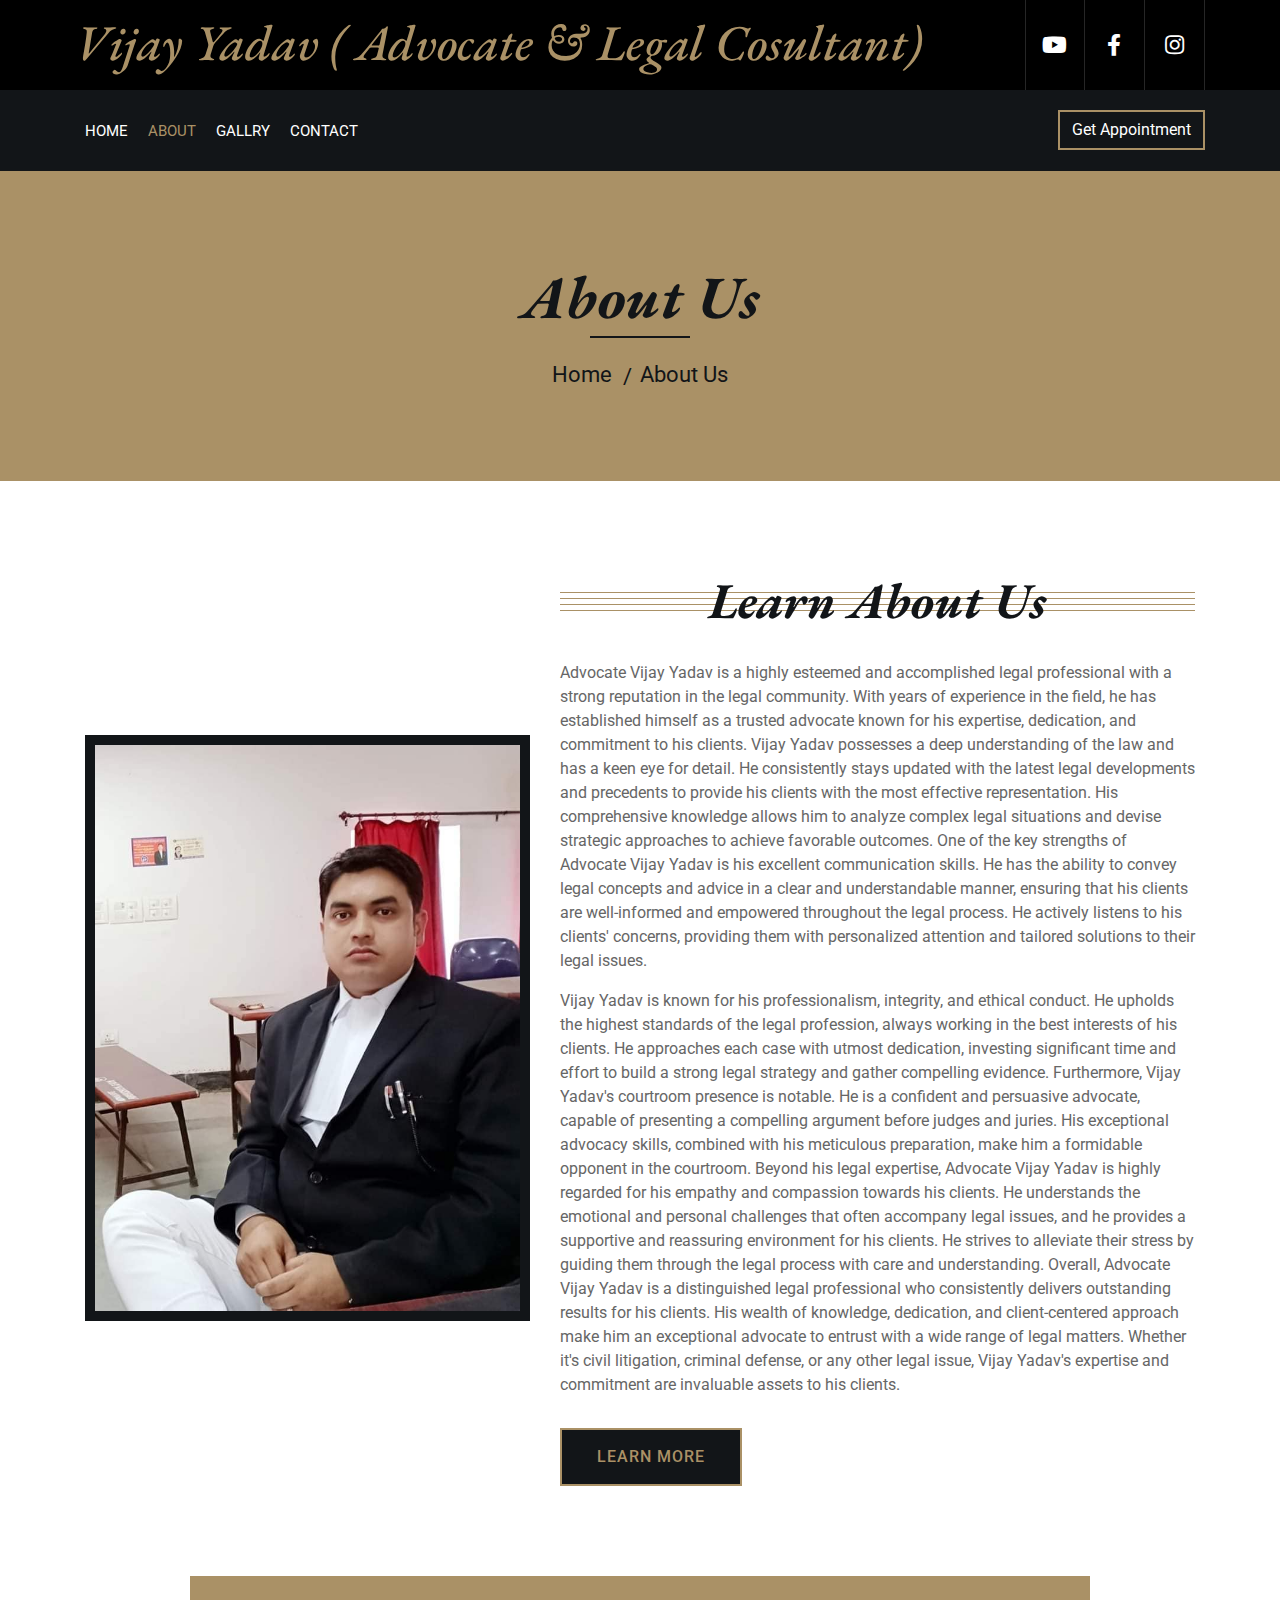
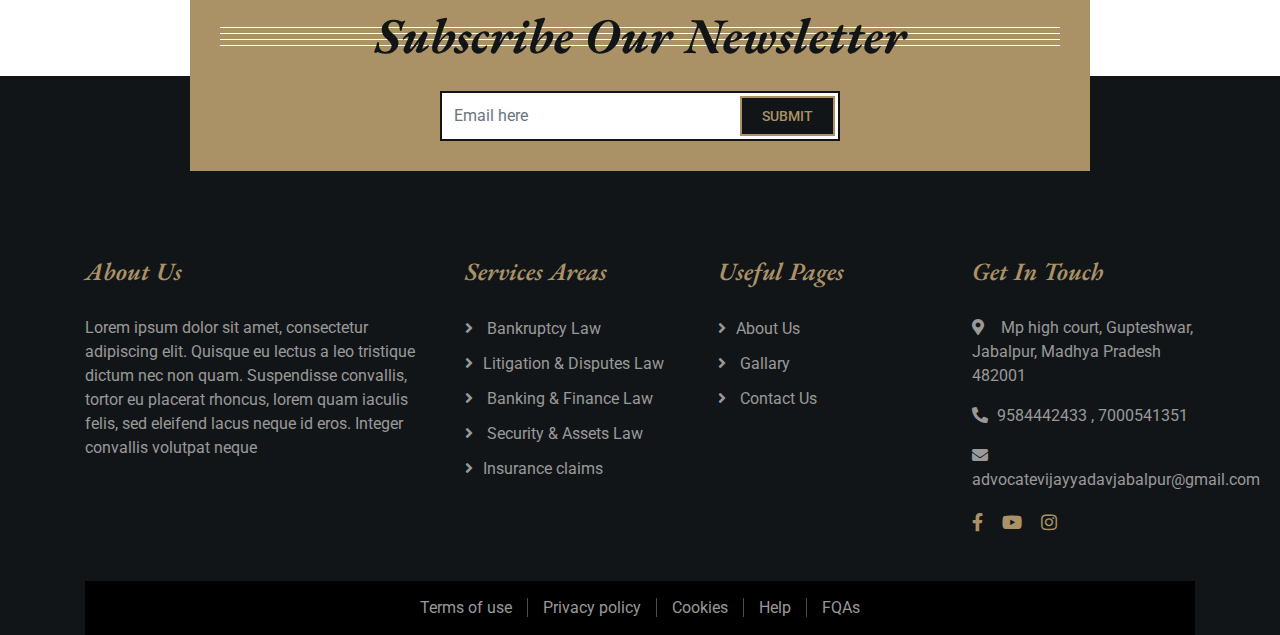
==== about.html @ 30fed942 "first commit" ====
<!DOCTYPE html>
<html lang="en">
  <head>
    <meta charset="utf-8" />
    <title>Vijay Yadav</title>
    <meta content="width=device-width, initial-scale=1.0" name="viewport" />
    <meta content="Law Firm Website Template" name="keywords" />
    <meta content="Law Firm Website Template" name="description" />

    <!-- Favicon -->
    <link href="img/favicon.ico" rel="icon" />

    <!-- Google Font -->
    <link
      href="https://fonts.googleapis.com/css2?family=EB+Garamond:ital,wght@1,600;1,700;1,800&family=Roboto:wght@400;500&display=swap"
      rel="stylesheet"
    />

    <!-- CSS Libraries -->
    <link
      href="https://stackpath.bootstrapcdn.com/bootstrap/4.4.1/css/bootstrap.min.css"
      rel="stylesheet"
    />
    <link
      href="https://cdnjs.cloudflare.com/ajax/libs/font-awesome/5.10.0/css/all.min.css"
      rel="stylesheet"
    />
    <link href="lib/animate/animate.min.css" rel="stylesheet" />
    <link href="lib/owlcarousel/assets/owl.carousel.min.css" rel="stylesheet" />

    <!-- Template Stylesheet -->
    <link href="css/style.css" rel="stylesheet" />
  </head>

  <body>
    <div class="wrapper">
      <!-- Top Bar Start -->
      <div class="top-bar">
        <div class="container-fluid">
          <div class="row">
            <div class="col-lg-10">
              <div class="logo">
                <a href="index.html">
                  <h1>Vijay Yadav ( Advocate & Legal Cosultant)</h1>
                  <!-- <img src="img/logo.jpg" alt="Logo"> -->
                </a>
              </div>
            </div>
            <div class="col-lg-2">
              <div class="top-bar-right">
                <!-- <div class="text">
                  <h2>8:00 - 9:00</h2>
                  <p>Opening Hour Mon - Fri</p>
                </div>
                <div class="text">
                  <h2>+123 456 7890</h2>
                  <p>Call Us For Free Consultation</p>
                </div> -->
                <div class="social">
                  <a
                    href="https://youtube.com/@advocatevijayyadavmphighco2469?feature=share8"
                    ><i class="fab fa-youtube"></i
                  ></a>
                  <a
                    href="https://www.facebook.com/profile.php?id=100003533415398&mibextid=ZbWKwL"
                    ><i class="fab fa-facebook-f"></i
                  ></a>
                  <a
                    href="https://instagram.com/advocate_vijay_kumar?igshid=ZGUzMzM3NWJiOQ=="
                    ><i class="fab fa-instagram"></i
                  ></a>
                </div>
              </div>
            </div>
          </div>
        </div>
      </div>
      <!-- Top Bar End -->

      <!-- Nav Bar Start -->
      <div class="nav-bar">
        <div class="container-fluid">
          <nav class="navbar navbar-expand-lg bg-dark navbar-dark">
            <a href="#" class="navbar-brand">MENU</a>
            <button
              type="button"
              class="navbar-toggler"
              data-toggle="collapse"
              data-target="#navbarCollapse"
            >
              <span class="navbar-toggler-icon"></span>
            </button>

            <div
              class="collapse navbar-collapse justify-content-between"
              id="navbarCollapse"
            >
              <div class="navbar-nav mr-auto">
                <a href="index.html" class="nav-item nav-link">Home</a>
                <a href="about.html" class="nav-item nav-link active">About</a>
                <a href="service.html" class="nav-item nav-link">Gallry</a>
                <!-- <a href="team.html" class="nav-item nav-link">Attorneys</a>
                                <a href="portfolio.html" class="nav-item nav-link">Case Studies</a>
                                <div class="nav-item dropdown">
                                    <a href="#" class="nav-link dropdown-toggle" data-toggle="dropdown">Pages</a>
                                    <div class="dropdown-menu">
                                        <a href="single-page.html" class="dropdown-item">Blog Page</a>
                                        <a href="#" class="dropdown-item">Single Page</a>
                                    </div>
                                </div> -->
                <a href="contact.html" class="nav-item nav-link">Contact</a>
              </div>
              <div class="ml-auto">
                <a class="btn" href="">Get Appointment</a>
              </div>
            </div>
          </nav>
        </div>
      </div>
      <!-- Nav Bar End -->

      <!-- Page Header Start -->
      <div class="page-header">
        <div class="container">
          <div class="row">
            <div class="col-12">
              <h2>About Us</h2>
            </div>
            <div class="col-12">
              <a href="">Home</a>
              <a href="">About Us</a>
            </div>
          </div>
        </div>
      </div>
      <!-- Page Header End -->

      <!-- About Start -->
      <div class="about">
        <div class="container">
          <div class="row align-items-center">
            <div class="col-lg-5 col-md-6">
              <div class="about-img">
                <img src="img/gallray17.jpg" alt="Image" />
              </div>
            </div>
            <div class="col-lg-7 col-md-6">
              <div class="section-header">
                <h2>Learn About Us</h2>
              </div>
              <div class="about-text">
                <p>
                  Advocate Vijay Yadav is a highly esteemed and accomplished
                  legal professional with a strong reputation in the legal
                  community. With years of experience in the field, he has
                  established himself as a trusted advocate known for his
                  expertise, dedication, and commitment to his clients. Vijay
                  Yadav possesses a deep understanding of the law and has a keen
                  eye for detail. He consistently stays updated with the latest
                  legal developments and precedents to provide his clients with
                  the most effective representation. His comprehensive knowledge
                  allows him to analyze complex legal situations and devise
                  strategic approaches to achieve favorable outcomes. One of the
                  key strengths of Advocate Vijay Yadav is his excellent
                  communication skills. He has the ability to convey legal
                  concepts and advice in a clear and understandable manner,
                  ensuring that his clients are well-informed and empowered
                  throughout the legal process. He actively listens to his
                  clients' concerns, providing them with personalized attention
                  and tailored solutions to their legal issues.
                </p>
                <p>
                  Vijay Yadav is known for his professionalism, integrity, and
                  ethical conduct. He upholds the highest standards of the legal
                  profession, always working in the best interests of his
                  clients. He approaches each case with utmost dedication,
                  investing significant time and effort to build a strong legal
                  strategy and gather compelling evidence. Furthermore, Vijay
                  Yadav's courtroom presence is notable. He is a confident and
                  persuasive advocate, capable of presenting a compelling
                  argument before judges and juries. His exceptional advocacy
                  skills, combined with his meticulous preparation, make him a
                  formidable opponent in the courtroom. Beyond his legal
                  expertise, Advocate Vijay Yadav is highly regarded for his
                  empathy and compassion towards his clients. He understands the
                  emotional and personal challenges that often accompany legal
                  issues, and he provides a supportive and reassuring
                  environment for his clients. He strives to alleviate their
                  stress by guiding them through the legal process with care and
                  understanding. Overall, Advocate Vijay Yadav is a
                  distinguished legal professional who consistently delivers
                  outstanding results for his clients. His wealth of knowledge,
                  dedication, and client-centered approach make him an
                  exceptional advocate to entrust with a wide range of legal
                  matters. Whether it's civil litigation, criminal defense, or
                  any other legal issue, Vijay Yadav's expertise and commitment
                  are invaluable assets to his clients.
                </p>
                <a class="btn" href="">Learn More</a>
              </div>
            </div>
          </div>
        </div>
      </div>
      <!-- About End -->

      <!-- Timeline Start -->
      <!-- <div class="timeline">
        <div class="container">
          <div class="section-header">
            <h2>Learn About Our Journey</h2>
          </div>
          <div class="timeline-start">
            <div class="timeline-container left">
              <div class="timeline-content">
                <h2><span>2020</span>Lorem ipsum dolor sit amet</h2>
                <p>
                  Lorem ipsum dolor sit amet elit. Aliquam odio dolor, id luctus
                  erat sagittis non. Ut blandit semper pretium.
                </p>
              </div>
            </div>
            <div class="timeline-container right">
              <div class="timeline-content">
                <h2><span>2019</span>Lorem ipsum dolor sit amet</h2>
                <p>
                  Lorem ipsum dolor sit amet elit. Aliquam odio dolor, id luctus
                  erat sagittis non. Ut blandit semper pretium.
                </p>
              </div>
            </div>
            <div class="timeline-container left">
              <div class="timeline-content">
                <h2><span>2018</span>Lorem ipsum dolor sit amet</h2>
                <p>
                  Lorem ipsum dolor sit amet elit. Aliquam odio dolor, id luctus
                  erat sagittis non. Ut blandit semper pretium.
                </p>
              </div>
            </div>
            <div class="timeline-container right">
              <div class="timeline-content">
                <h2><span>2017</span>Lorem ipsum dolor sit amet</h2>
                <p>
                  Lorem ipsum dolor sit amet elit. Aliquam odio dolor, id luctus
                  erat sagittis non. Ut blandit semper pretium.
                </p>
              </div>
            </div>
            <div class="timeline-container left">
              <div class="timeline-content">
                <h2><span>2016</span>Lorem ipsum dolor sit amet</h2>
                <p>
                  Lorem ipsum dolor sit amet elit. Aliquam odio dolor, id luctus
                  erat sagittis non. Ut blandit semper pretium.
                </p>
              </div>
            </div>
            <div class="timeline-container right">
              <div class="timeline-content">
                <h2><span>2015</span>Lorem ipsum dolor sit amet</h2>
                <p>
                  Lorem ipsum dolor sit amet elit. Aliquam odio dolor, id luctus
                  erat sagittis non. Ut blandit semper pretium.
                </p>
              </div>
            </div>
          </div>
        </div>
      </div> -->
      <!-- Timeline End -->

      <!-- Team Start -->
      <!-- <div class="team">
        <div class="container">
          <div class="section-header">
            <h2>Meet Our Expert Attorneys</h2>
          </div>
          <div class="row">
            <div class="col-lg-3 col-md-6">
              <div class="team-item">
                <div class="team-img">
                  <img src="img/team-1.jpg" alt="Team Image" />
                </div>
                <div class="team-text">
                  <h2>Adam Phillips</h2>
                  <p>Business Consultant</p>
                  <div class="team-social">
                    <a class="social-tw" href=""
                      ><i class="fab fa-twitter"></i
                    ></a>
                    <a class="social-fb" href=""
                      ><i class="fab fa-facebook-f"></i
                    ></a>
                    <a class="social-li" href=""
                      ><i class="fab fa-linkedin-in"></i
                    ></a>
                    <a class="social-in" href=""
                      ><i class="fab fa-instagram"></i
                    ></a>
                  </div>
                </div>
              </div>
            </div>
            <div class="col-lg-3 col-md-6">
              <div class="team-item">
                <div class="team-img">
                  <img src="img/team-2.jpg" alt="Team Image" />
                </div>
                <div class="team-text">
                  <h2>Dylan Adams</h2>
                  <p>Criminal Consultant</p>
                  <div class="team-social">
                    <a class="social-tw" href=""
                      ><i class="fab fa-twitter"></i
                    ></a>
                    <a class="social-fb" href=""
                      ><i class="fab fa-facebook-f"></i
                    ></a>
                    <a class="social-li" href=""
                      ><i class="fab fa-linkedin-in"></i
                    ></a>
                    <a class="social-in" href=""
                      ><i class="fab fa-instagram"></i
                    ></a>
                  </div>
                </div>
              </div>
            </div>
            <div class="col-lg-3 col-md-6">
              <div class="team-item">
                <div class="team-img">
                  <img src="img/team-3.jpg" alt="Team Image" />
                </div>
                <div class="team-text">
                  <h2>Gloria Edwards</h2>
                  <p>Divorce Consultant</p>
                  <div class="team-social">
                    <a class="social-tw" href=""
                      ><i class="fab fa-twitter"></i
                    ></a>
                    <a class="social-fb" href=""
                      ><i class="fab fa-facebook-f"></i
                    ></a>
                    <a class="social-li" href=""
                      ><i class="fab fa-linkedin-in"></i
                    ></a>
                    <a class="social-in" href=""
                      ><i class="fab fa-instagram"></i
                    ></a>
                  </div>
                </div>
              </div>
            </div>
            <div class="col-lg-3 col-md-6">
              <div class="team-item">
                <div class="team-img">
                  <img src="img/team-4.jpg" alt="Team Image" />
                </div>
                <div class="team-text">
                  <h2>Josh Dunn</h2>
                  <p>Immigration Consultant</p>
                  <div class="team-social">
                    <a class="social-tw" href=""
                      ><i class="fab fa-twitter"></i
                    ></a>
                    <a class="social-fb" href=""
                      ><i class="fab fa-facebook-f"></i
                    ></a>
                    <a class="social-li" href=""
                      ><i class="fab fa-linkedin-in"></i
                    ></a>
                    <a class="social-in" href=""
                      ><i class="fab fa-instagram"></i
                    ></a>
                  </div>
                </div>
              </div>
            </div>
          </div>
        </div>
      </div> -->
      <!-- Team End -->

      <!-- Newsletter Start -->
      <div class="newsletter">
        <div class="container">
          <div class="section-header">
            <h2>Subscribe Our Newsletter</h2>
          </div>
          <div class="form">
            <input class="form-control" placeholder="Email here" />
            <button class="btn">Submit</button>
          </div>
        </div>
      </div>
      <!-- Newsletter End -->

      <!-- Footer Start -->
      <div class="footer">
        <div class="container">
          <div class="row">
            <div class="col-md-6 col-lg-4">
              <div class="footer-about">
                <h2>About Us</h2>
                <p>
                  Lorem ipsum dolor sit amet, consectetur adipiscing elit.
                  Quisque eu lectus a leo tristique dictum nec non quam.
                  Suspendisse convallis, tortor eu placerat rhoncus, lorem quam
                  iaculis felis, sed eleifend lacus neque id eros. Integer
                  convallis volutpat neque
                </p>
              </div>
            </div>
            <div class="col-md-6 col-lg-8">
              <div class="row">
                <div class="col-md-6 col-lg-4">
                  <div class="footer-link">
                    <h2>Services Areas</h2>
                    <a href=""> Bankruptcy Law </a>
                    <a href="">Litigation & Disputes Law</a>
                    <a href=""> Banking & Finance Law</a>
                    <a href=""> Security & Assets Law</a>
                    <a href="">Insurance claims</a>
                  </div>
                </div>
                <div class="col-md-6 col-lg-4">
                  <div class="footer-link">
                    <h2>Useful Pages</h2>
                    <a href="">About Us</a>
                    <a href=""> Gallary</a>
                    <a href=""> Contact Us</a>
                  </div>
                </div>
                <div class="col-md-6 col-lg-4">
                  <div class="footer-contact">
                    <h2>Get In Touch</h2>
                    <p>
                      <i class="fa fa-map-marker-alt"></i> Mp high court,
                      Gupteshwar, Jabalpur, Madhya Pradesh 482001
                    </p>
                    <p>
                      <i class="fa fa-phone-alt"></i>9584442433 , 7000541351
                    </p>
                    <p>
                      <i class="fa fa-envelope"></i>
                      advocatevijayyadavjabalpur@gmail.com
                    </p>
                    <div class="footer-social">
                      <a
                        href="https://www.facebook.com/profile.php?id=100003533415398&mibextid=ZbWKwL"
                        ><i class="fab fa-facebook-f"></i
                      ></a>
                      <a
                        href="https://youtube.com/@advocatevijayyadavmphighco2469?feature=share8"
                        ><i class="fab fa-youtube"></i
                      ></a>
                      <a
                        href="https://instagram.com/advocate_vijay_kumar?igshid=ZGUzMzM3NWJiOQ=="
                        ><i class="fab fa-instagram"></i
                      ></a>
                    </div>
                  </div>
                </div>
              </div>
            </div>
          </div>
        </div>
        <div class="container footer-menu">
          <div class="f-menu">
            <a href="">Terms of use</a>
            <a href="">Privacy policy</a>
            <a href="">Cookies</a>
            <a href="">Help</a>
            <a href="">FQAs</a>
          </div>
        </div>
      </div>
      <!-- Footer End -->

      <a href="#" class="back-to-top"><i class="fa fa-chevron-up"></i></a>
    </div>

    <!-- JavaScript Libraries -->
    <script src="https://code.jquery.com/jquery-3.4.1.min.js"></script>
    <script src="https://stackpath.bootstrapcdn.com/bootstrap/4.4.1/js/bootstrap.bundle.min.js"></script>
    <script src="lib/easing/easing.min.js"></script>
    <script src="lib/owlcarousel/owl.carousel.min.js"></script>
    <script src="lib/isotope/isotope.pkgd.min.js"></script>

    <!-- Template Javascript -->
    <script src="js/main.js"></script>
  </body>
</html>
---- css/style.css ----
/*******************************/
/********* General CSS *********/
/*******************************/
body {
  color: #666666;
  background: #ffffff;
  font-family: "Roboto", sans-serif;
  font-weight: 400;
}

h1,
h2,
h3,
h4,
h5,
h6 {
  font-family: "EB Garamond", serif;
  font-weight: 600;
  font-style: italic;
  color: #121518;
}

a {
  color: #454545;
  transition: 0.3s;
}

a:hover,
a:active,
a:focus {
  color: #aa9166;
  outline: none;
  text-decoration: none;
}

.btn:focus {
  box-shadow: none;
}

.wrapper {
  position: relative;
  width: 100%;
  /* max-width: 1366px; */
  margin: 0 auto;
  background: #ffffff;
}

.back-to-top {
  position: fixed;
  display: none;
  background: #aa9166;
  color: #121518;
  width: 44px;
  height: 44px;
  text-align: center;
  line-height: 1;
  font-size: 22px;
  right: 15px;
  bottom: 15px;
  transition: background 0.5s;
  z-index: 9;
}

.back-to-top:hover {
  color: #aa9166;
  background: #121518;
}

.back-to-top i {
  padding-top: 10px;
}

/**********************************/
/********** Top Bar CSS ***********/
/**********************************/
.top-bar {
  position: relative;
  
  background: #000000;
}

.top-bar .logo {
  padding: 15px 0;
  text-align: left;
  overflow: hidden;
}

.top-bar .logo h1 {
  color: #aa9166;
  font-size: 50px;
  line-height: 55px;
  font-weight: 500;
  display: inline;
}

.top-bar .logo img {
  max-width: 100%;
  max-height: 60px;
}

.top-bar .top-bar-right {
  display: flex;
  align-items: center;
  justify-content: flex-end;
}`

.top-bar .text {
  display: flex;
  align-items: center;
  justify-content: center;
  flex-direction: column;
  height: 90px;
  padding: 0 20px;
  text-align: center;
  border-left: 1px solid rgba(255, 255, 255, 0.15);
}

.top-bar .text h2 {
  color: #ffffff;
  font-family: "Roboto", sans-serif;
  font-weight: 500;
  font-style: normal;
  font-size: 25px;
  margin: 0;
}

.top-bar .text p {
  color: #ffffff;
  font-size: 13px;
  margin: 0;
}

.top-bar .social {
  display: flex;
  height: 90px;
  font-size: 0;
  justify-content: flex-end;
}

.top-bar .social a {
  display: flex;
  align-items: center;
  justify-content: center;
  width: 60px;
  height: 100%;
  font-size: 22px;
  color: #ffffff;
  border-right: 1px solid rgba(255, 255, 255, 0.15);
}

.top-bar .social a:first-child {
  border-left: 1px solid rgba(255, 255, 255, 0.15);
}

.top-bar .social a:hover {
  color: #aa9166;
  background: #ffffff;
}

@media (min-width: 420px) {
  .top-bar {
    padding: 0 60px;
    font-size: 10px !important;
  }
}

@media (max-width: 991.98px) {
  .top-bar .logo {
    text-align: center;
  }

  .top-bar .social {
    display: none;
  }
}

/**********************************/
/*********** Nav Bar CSS **********/
/**********************************/
.nav-bar {
  position: relative;
  padding: 20px 0;
  transition: 0.3s;
}

.nav-bar.nav-sticky {
  position: fixed;
  top: 0;
  width: 100%;
  padding: 10px 0;
  box-shadow: 0 2px 5px rgba(0, 0, 0, 0.3);
  z-index: 999;
}

.nav-bar .navbar {
  height: 100%;
  padding: 0;
}

.navbar-dark .navbar-nav .nav-link,
.navbar-dark .navbar-nav .nav-link:focus,
.navbar-dark .navbar-nav .nav-link:hover,
.navbar-dark .navbar-nav .nav-link.active {
  padding: 10px 10px 8px 10px;
  color: #ffffff;
}

.navbar-dark .navbar-nav .nav-link:hover,
.navbar-dark .navbar-nav .nav-link.active {
  color: #aa9166;
  transition: none;
}

.nav-bar .dropdown-menu {
  margin-top: 0;
  border: 0;
  border-radius: 0;
  background: #f8f9fa;
}

.nav-bar .btn {
  color: #ffffff;
  border: 2px solid #aa9166;
  border-radius: 0;
}

.nav-bar .btn:hover {
  background: #aa9166;
}

@media (min-width: 992px) {
  .nav-bar {
    padding: 20px 60px;
  }

  .nav-bar.nav-sticky {
    padding: 10px 60px;
  }

  .nav-bar,
  .nav-bar .navbar {
    background: #121518 !important;
  }

  .nav-bar .navbar-brand {
    display: none;
  }

  .nav-bar a.nav-link {
    padding: 8px 15px;
    font-size: 15px;
    text-transform: uppercase;
  }
}

@media (max-width: 991.98px) {
  .nav-bar,
  .nav-bar .navbar {
    padding: 3px 0;
    background: #121518 !important;
  }

  .nav-bar a.nav-link {
    padding: 5px;
  }

  .nav-bar .dropdown-menu {
    box-shadow: none;
  }

  .nav-bar .btn {
    display: none;
  }
}

/*******************************/
/******** Carousel CSS *********/
/*******************************/
.carousel {
  position: relative;
  width: 100%;
  height: calc(100vh - 170px);
  margin: 0 auto;
  text-align: center;
  overflow: hidden;
}

.carousel .carousel-inner,
.carousel .carousel-item {
  position: relative;
  width: 100%;
  height: 100%;
}

.carousel .carousel-item img {
  width: 100%;
  height: 100%;
  object-fit: cover;
}

.carousel .carousel-item::after {
  position: absolute;
  content: "";
  width: 100%;
  height: 100%;
  top: 0;
  left: 0;
  background: rgba(0, 0, 0, 0.3);
  z-index: 1;
}

.carousel .carousel-caption {
  position: absolute;
  top: 0;
  bottom: 0;
  display: flex;
  align-items: center;
  justify-content: center;
  flex-direction: column;
  height: calc(100vh - 170px);
}

.carousel .carousel-caption h1 {
  color: #ffffff;
  font-size: 60px;
  font-weight: 700;
  margin-bottom: 20px;
}

.carousel .carousel-caption p {
  color: #ffffff;
  font-size: 25px;
  margin-bottom: 25px;
}

.carousel .carousel-caption .btn {
  padding: 15px 35px;
  font-size: 18px;
  font-weight: 500;
  letter-spacing: 1px;
  text-transform: uppercase;
  color: #aa9166;
  background: #121518;
  border: 2px solid #aa9166;
  border-radius: 0;
  transition: 0.3s;
}

.carousel .carousel-caption .btn:hover {
  color: #121518;
  background: #aa9166;
}

@media (max-width: 767.98px) {
  .carousel .carousel-caption h1 {
    font-size: 40px;
    font-weight: 700;
  }

  .carousel .carousel-caption p {
    font-size: 20px;
  }

  .carousel .carousel-caption .btn {
    padding: 12px 30px;
    font-size: 18px;
    font-weight: 500;
    letter-spacing: 0;
  }
}

@media (max-width: 575.98px) {
  .carousel .carousel-caption h1 {
    font-size: 30px;
    font-weight: 500;
  }

  .carousel .carousel-caption p {
    font-size: 16px;
  }

  .carousel .carousel-caption .btn {
    padding: 10px 25px;
    font-size: 16px;
    font-weight: 400;
    letter-spacing: 0;
  }
}

.carousel .animated {
  -webkit-animation-duration: 1.5s;
  animation-duration: 1.5s;
}

/*******************************/
/******* Page Header CSS *******/
/*******************************/
.page-header {
  position: relative;
  margin-bottom: 45px;
  padding: 90px 0;
  text-align: center;
  background: #aa9166;
}

.page-header h2 {
  position: relative;
  color: #121518;
  font-size: 60px;
  font-weight: 700;
  margin-bottom: 20px;
  padding-bottom: 5px;
}

.page-header h2::after {
  position: absolute;
  content: "";
  width: 100px;
  height: 2px;
  left: calc(50% - 50px);
  bottom: 0;
  background: #121518;
}

.page-header a {
  position: relative;
  padding: 0 12px;
  font-size: 22px;
  color: #121518;
}

.page-header a:hover {
  color: #ffffff;
}

.page-header a::after {
  position: absolute;
  content: "/";
  width: 8px;
  height: 8px;
  top: -2px;
  right: -7px;
  text-align: center;
  color: #121518;
}

.page-header a:last-child::after {
  display: none;
}

@media (max-width: 767.98px) {
  .page-header h2 {
    font-size: 35px;
  }

  .page-header a {
    font-size: 18px;
  }
}

/*******************************/
/******* Section Header ********/
/*******************************/
.section-header {
  position: relative;
  width: 100%;
  text-align: center;
  margin-bottom: 45px;
}

.section-header h2 {
  margin: 0;
  position: relative;
  font-size: 50px;
  font-weight: 700;
  white-space: nowrap;
  z-index: 1;
}

.section-header h2::before {
  position: absolute;
  content: "";
  width: 100%;
  height: 7px;
  left: 0;
  top: 21px;
  background: transparent;
  border-top: 1px solid #aa9166;
  border-bottom: 1px solid #aa9166;
  z-index: -1;
}

.section-header h2::after {
  position: absolute;
  content: "";
  width: 100%;
  height: 7px;
  left: 0;
  bottom: 20px;
  background: transparent;
  border-top: 1px solid #aa9166;
  border-bottom: 1px solid #aa9166;
  z-index: -1;
}

@media (max-width: 767.98px) {
  .section-header h2 {
    font-size: 30px;
  }
}

/*******************************/
/******** Top Feature CSS ******/
/*******************************/
.feature-top {
  position: relative;
  background: #121518;
  margin-bottom: 45px;
}

.feature-top .col-md-3 {
  border-right: 1px solid rgba(255, 255, 255, 0.1);
  border-bottom: 1px solid rgba(255, 255, 255, 0.1);
}

@media (max-width: 575.98px) {
  .feature-top .col-md-3:nth-child(1n) {
    border-right: none;
  }

  .feature-top .col-md-3:last-child {
    border-bottom: none;
  }
}

@media (min-width: 576px) and (max-width: 767.98px) {
  .feature-top .col-md-3:nth-child(2n) {
    border-right: none;
  }

  .feature-top .col-md-3:nth-child(3n),
  .feature-top .col-md-3:nth-child(4n) {
    border-bottom: none;
  }
}

@media (min-width: 768px) {
  .feature-top .col-md-3 {
    border-bottom: none;
  }

  .feature-top .col-md-3:nth-child(4n) {
    border-right: none;
  }
}

.feature-top .feature-item {
  padding: 30px 0;
  text-align: center;
}

.feature-top .feature-item i {
  color: #aa9166;
  font-size: 35px;
  margin-bottom: 10px;
}

.feature-top .feature-item h3 {
  color: #ffffff;
  font-size: 30px;
  font-weight: 600;
}

.feature-top .feature-item p {
  color: #999999;
  margin: 0;
  font-size: 18px;
}

/*******************************/
/********** About CSS **********/
/*******************************/
.about {
  position: relative;
  width: 100%;
  padding: 45px 0;
}

.about .section-header {
  margin-bottom: 30px;
}

.about .about-img {
  position: relative;
  height: 100%;
  padding: 10px;
  background: #121518;
}

.about .about-img img {
  width: 100%;
  height: 100%;
  object-fit: cover;
}

.about .about-text p {
  font-size: 16px;
}

.about .about-text a.btn {
  position: relative;
  margin-top: 15px;
  padding: 15px 35px;
  font-size: 16px;
  font-weight: 500;
  letter-spacing: 1px;
  text-transform: uppercase;
  color: #aa9166;
  border: 2px solid #aa9166;
  border-radius: 0;
  background: #121518;
  transition: 0.3s;
}

.about .about-text a.btn:hover {
  color: #121518;
  background: #aa9166;
}

@media (max-width: 767.98px) {
  .about .about-img {
    margin-bottom: 30px;
    height: auto;
  }
}

/*******************************/
/********* Service CSS *********/
/*******************************/
.service {
  position: relative;
  width: 100%;
  padding: 45px 0 15px 0;
}

.service .service-item {
  position: relative;
  width: 100%;
  text-align: center;
  background: #121518;
  margin-bottom: 30px;
}

.service .service-icon {
  height: 200px;
  position: relative;
  display: flex;
  align-items: center;
  justify-content: center;
  background: #000000;
}

.service .service-icon i {
  width: 100px;
  height: 100px;
  padding: 20px 0;
  text-align: center;
  font-size: 60px;
  color: #aa9166;
  background: #121518;
  transition: 0.5s;
}

.service .service-item:hover .service-icon i {
  margin-top: -15px;
}

.service .service-item h3 {
  margin: 0;
  padding: 25px 15px 15px 15px;
  font-size: 30px;
  font-weight: 600;
  color: #aa9166;
}

.service .service-item p {
  margin: 0;
  color: #999999;
  padding: 0 25px 25px 25px;
  font-size: 18px;
}

.service .service-item a.btn {
  position: relative;
  margin-bottom: 30px;
  padding: 10px 20px;
  font-size: 14px;
  font-weight: 500;
  letter-spacing: 1px;
  text-transform: uppercase;
  color: #aa9166;
  border: 2px solid #aa9166;
  border-radius: 0;
  background: #121518;
  transition: 0.3s;
}

.service .service-item:hover a.btn {
  color: #121518;
  background: #aa9166;
}

/*******************************/
/********* Feature CSS *********/
/*******************************/
.feature {
  position: relative;
  width: 100%;
  padding: 45px 0;
}

.feature .feature-item {
  margin-bottom: 30px;
}

.feature .feature-icon {
  height: 180px;
  position: relative;
  display: flex;
  align-items: center;
  justify-content: center;
  background: #121518;
}

.feature .feature-icon i {
  width: 100px;
  height: 100px;
  padding: 20px 0;
  text-align: center;
  font-size: 60px;
  color: #aa9166;
  background: #000000;
  transition: 0.5s;
}

.feature .feature-item:hover .feature-icon i {
  margin-right: -15px;
}

.feature .feature-item h3 {
  position: relative;
  margin-bottom: 15px;
  padding-bottom: 10px;
  font-size: 30px;
  font-weight: 600;
}

.feature .feature-item h3::after {
  position: absolute;
  content: "";
  width: 50px;
  height: 2px;
  left: 0;
  bottom: 0;
  background: #aa9166;
}

.feature .feature-item p {
  margin: 0;
  font-size: 16px;
}

.feature .feature-img {
  position: relative;
  height: 100%;
  padding: 10px;
  background: #121518;
}

.feature .feature-img img {
  width: 100%;
  height: 100%;
  object-fit: cover;
}

/*******************************/
/*********** Team CSS **********/
/*******************************/
.team {
  position: relative;
  width: 100%;
  padding: 45px 0 15px 0;
}

.team .team-item {
  margin-bottom: 30px;
}

.team .team-img {
  position: relative;
}

.team .team-img img {
  width: 100%;
}

.team .team-text {
  position: relative;
  padding: 50px 15px 30px 15px;
  text-align: center;
  background: #121518;
}

.team .team-text h2 {
  font-size: 22px;
  font-weight: 600;
  color: #aa9166;
}

.team .team-text p {
  margin: 0;
  color: #999999;
}

.team .team-social {
  position: absolute;
  width: calc(100% - 60px);
  height: 50px;
  top: -25px;
  left: 30px;
  display: flex;
  align-items: center;
  justify-content: center;
  background: #aa9166;
  font-size: 0;
  transition: 0.5s;
}

.team .team-item:hover .team-social {
  width: 100%;
  left: 0;
}

.team .team-social a {
  display: inline-block;
  margin-right: 15px;
  font-size: 18px;
  text-align: center;
  color: #121518;
  transition: 0.3s;
}

.team .team-social a:last-child {
  margin-right: 0;
}

.team .team-social a:hover {
  color: #ffffff;
}

/*******************************/
/*********** FAQs CSS **********/
/*******************************/
.faqs {
  position: relative;
  width: 100%;
  padding: 45px 0;
}

.faqs .faqs-img {
  position: relative;
  height: 100%;
  padding: 10px;
  background: #121518;
}

.faqs .faqs-img img {
  width: 100%;
  height: 100%;
  object-fit: cover;
}

@media (max-width: 767.98px) {
  .faqs .faqs-img {
    margin-bottom: 30px;
    height: auto;
  }
}

.faqs .card {
  margin-bottom: 15px;
  padding-top: 15px;
  border: none;
  border-radius: 0;
  border-top: 1px solid #aa9166;
}

.faqs .card:last-child {
  margin-bottom: 0;
  padding-bottom: 15px;
  border-bottom: 1px solid #aa9166;
}

.faqs .card-header {
  padding: 0;
  border: none;
  background: #ffffff;
}

.faqs .card-header a {
  display: block;
  width: 100%;
  color: #121518;
  font-size: 18px;
  line-height: 40px;
}

.faqs .card-header a span {
  display: inline-block;
  width: 40px;
  height: 40px;
  margin-right: 10px;
  text-align: center;
  background: #121518;
  color: #aa9166;
  font-weight: 700;
}

.faqs .card-header [data-toggle="collapse"]:after {
  font-family: "font Awesome 5 Free";
  content: "\f067";
  float: right;
  color: #121518;
  font-size: 12px;
  font-weight: 900;
  transition: 0.3s;
}

.faqs .card-header [data-toggle="collapse"][aria-expanded="true"]:after {
  font-family: "font Awesome 5 Free";
  content: "\f068";
  float: right;
  color: #121518;
  font-size: 12px;
  font-weight: 900;
  transition: 0.3s;
}

.faqs .card-body {
  padding: 15px 0 0 0;
  font-size: 16px;
  border: none;
  background: #ffffff;
}

.faqs a.btn {
  position: relative;
  margin-top: 15px;
  padding: 15px 35px;
  font-size: 16px;
  font-weight: 500;
  letter-spacing: 1px;
  text-transform: uppercase;
  color: #aa9166;
  border: 2px solid #aa9166;
  border-radius: 0;
  background: #121518;
  transition: 0.3s;
}

.faqs a.btn:hover {
  color: #121518;
  background: #aa9166;
}

/*******************************/
/******* Testimonial CSS *******/
/*******************************/
.testimonial {
  position: relative;
  padding: 45px 0;
}

.testimonial .testimonials-carousel {
  position: relative;
  width: calc(100% + 30px);
  left: -15px;
  right: -15px;
}

.testimonial .testimonial-item {
  position: relative;
  margin: 0 15px;
  padding: 30px;
  background: #121518;
  overflow: hidden;
}

.testimonial .testimonial-item i {
  position: absolute;
  top: 0;
  right: 0;
  color: #333333;
  font-size: 60px;
  transform: rotate(45deg);
  z-index: 1;
}

.testimonial .testimonial-item .col-12 {
  margin-top: 20px;
}

.testimonial .testimonial-item img {
  width: 100%;
}

.testimonial .testimonial-item h2 {
  color: #aa9166;
  font-size: 22px;
  font-weight: 600;
  margin-bottom: 5px;
}

.testimonial .testimonial-item p {
  color: #999999;
  font-size: 16px;
  margin: 0;
}

.testimonial .owl-nav,
.testimonial .owl-dots {
  margin-top: 15px;
  text-align: center;
}

.testimonial .owl-dot {
  display: inline-block;
  margin: 0 5px;
  width: 12px;
  height: 12px;
  border-radius: 50%;
  background: #aa9166;
}

.testimonial .owl-dot.active {
  background: #121518;
}

/*******************************/
/*********** Blog CSS **********/
/*******************************/
.blog {
  position: relative;
  width: 100%;
  padding: 45px 0;
}

.blog .blog-carousel {
  position: relative;
  width: calc(100% + 30px);
  left: -15px;
  right: -15px;
}

.blog .blog-item {
  position: relative;
  margin: 0 15px;
  background: #ffffff;
  overflow: hidden;
}

.blog .blog-page .blog-item {
  margin: 0 0 30px 0;
}

.blog .blog-item img {
  width: 100%;
  margin-bottom: 25px;
}

.blog .blog-item h3 {
  font-size: 25px;
  font-weight: 600;
}

.blog .blog-item .meta {
  padding: 0 0 15px 0;
}

.blog .blog-item .meta * {
  display: inline-block;
  margin: 0;
  padding: 0;
  font-size: 14px;
  color: #999999;
}

.blog .blog-item .meta i {
  margin: 0 2px 0 10px;
}

.blog .blog-item .meta i:first-child {
  margin-left: 0;
}

.blog .blog-item p {
  font-size: 16px;
}

.blog .blog-item a.btn {
  padding: 0;
  font-size: 14px;
  font-weight: 500;
  letter-spacing: 1px;
  text-transform: uppercase;
  color: #aa9166;
  transition: 0.3s;
}

.blog .blog-item a.btn i {
  margin-left: 10px;
}

.blog .blog-item a.btn:hover {
  color: #121518;
}

.blog .owl-nav,
.blog .owl-dots {
  margin-top: 15px;
  text-align: center;
}

.blog .owl-dot {
  display: inline-block;
  margin: 0 5px;
  width: 12px;
  height: 12px;
  border-radius: 50%;
  background: #aa9166;
}

.blog .owl-dot.active {
  background: #121518;
}

.blog .pagination .page-link {
  color: #121518;
  border-radius: 0;
  border-color: #aa9166;
}

.blog .pagination .page-link:hover,
.blog .pagination .page-item.active .page-link {
  color: #121518;
  background: #aa9166;
}

.blog .pagination .disabled .page-link {
  color: #999999;
}

/*******************************/
/********* Timeline CSS ********/
/*******************************/
.timeline {
  position: relative;
  padding: 45px 0;
}

.timeline .timeline-start {
  position: relative;
  width: calc(100% + 30px);
  left: -15px;
  right: -15px;
}

.timeline .timeline-container {
  padding: 0 15px;
  position: relative;
  background: inherit;
  width: 50%;
  margin-top: -5px;
}

.timeline .timeline-container.left {
  left: 0;
}

.timeline .timeline-container.right {
  left: 50%;
}

.timeline .timeline-container::before {
  content: "";
  position: absolute;
  width: 15px;
  height: 5px;
  background: #aa9166;
  z-index: 1;
}

.timeline .timeline-container.left::before {
  top: 0;
  right: 0;
}

.timeline .timeline-container.right::before {
  bottom: 0;
  left: 0;
}

.timeline .timeline-container::after {
  content: "";
  position: absolute;
  width: 15px;
  height: 5px;
  background: #aa9166;
  z-index: 1;
}

.timeline .timeline-container.left::after {
  bottom: 0;
  right: 0;
}

.timeline .timeline-container.right::after {
  top: 0;
  left: 0;
}

.timeline .timeline-container:first-child::before,
.timeline .timeline-container:last-child::before {
  display: none;
}

.timeline .timeline-container .timeline-content {
  padding: 30px;
  background: #121518;
  position: relative;
  border-right: 5px solid #aa9166;
}

.timeline .timeline-container.right .timeline-content {
  border-left: 5px solid #aa9166;
}

.timeline .timeline-container .timeline-content h2 {
  margin-bottom: 15px;
  font-size: 22px;
  font-weight: 600;
  color: #aa9166;
}

.timeline .timeline-container .timeline-content h2 span {
  display: inline-block;
  margin-right: 15px;
  padding: 5px 10px;
  color: #121518;
  background: #aa9166;
  font-family: "Roboto", sans-serif;
  font-style: normal;
}

.timeline .timeline-container .timeline-content p {
  margin: 0;
  font-size: 16px;
  color: #999999;
}

@media (max-width: 767.98px) {
  .timeline .timeline-container {
    width: 100%;
    margin-top: 0;
    padding-left: 15px;
    padding-right: 15px;
    padding-bottom: 30px;
  }

  .timeline .timeline-container:last-child {
    padding-bottom: 0;
  }

  .timeline .timeline-container.right {
    left: 0%;
  }

  .timeline .timeline-container.left::after,
  .timeline .timeline-container.right::after,
  .timeline .timeline-container.left::before,
  .timeline .timeline-container.right::before {
    width: 5px;
    height: 35px;
    left: 15px;
  }

  .timeline .timeline-container.left .timeline-content,
  .timeline .timeline-container.right .timeline-content {
    border-left: 5px solid #aa9166;
    border-right: none;
  }
}

/*******************************/
/******** Portfolio CSS ********/
/*******************************/
.portfolio {
  position: relative;
  padding: 45px 0;
  background: #ffffff;
}

.portfolio #portfolio-flters {
  padding: 0;
  margin: -15px 0 25px 0;
  list-style: none;
  font-size: 0;
  text-align: center;
}

.portfolio #portfolio-flters li,
.portfolio .load-more .btn {
  cursor: pointer;
  display: inline-block;
  margin: 5px;
  padding: 8px 15px;
  color: #aa9166;
  font-size: 14px;
  font-weight: 500;
  text-transform: uppercase;
  border-radius: 0;
  background: #121518;
  border: 2px solid #aa9166;
  transition: 0.3s;
}

.portfolio #portfolio-flters li:hover,
.portfolio #portfolio-flters li.filter-active {
  background: #aa9166;
  color: #121518;
}

.portfolio .load-more {
  text-align: center;
}

.portfolio .load-more .btn {
  padding: 15px 35px;
  font-size: 16px;
  transition: 0.3s;
}

.portfolio .load-more .btn:hover {
  color: #121518;
  background: #aa9166;
}

.portfolio .portfolio-item {
  position: relative;
  margin-bottom: 30px;
  overflow: hidden;
  transition: 0.5s;
}

.portfolio .portfolio-item:hover {
  margin-top: -10px;
}

.portfolio .portfolio-wrap {
  position: relative;
  width: 100%;
}

.portfolio img {
  position: relative;
  width: 100%;
  height: 100%;
  object-fit: cover;
}

.portfolio figure {
  position: absolute;
  padding: 30px;
  width: 100%;
  height: 100%;
  top: 0;
  left: 0;
  display: flex;
  align-items: flex-start;
  justify-content: flex-end;
  flex-direction: column;
  background: linear-gradient(
    rgba(0, 0, 0, 0),
    rgba(0, 0, 0, 0),
    rgba(0, 0, 0, 1) 90%
  );
}

.portfolio figure p {
  position: relative;
  margin-bottom: 5px;
  padding-bottom: 5px;
  color: #ffffff;
  font-size: 18px;
}

.portfolio figure p::after {
  position: absolute;
  content: "";
  width: 50px;
  height: 2px;
  left: 0;
  bottom: 0;
  background: #ffffff;
}

.portfolio figure a {
  font-family: "EB Garamond", serif;
  color: #aa9166;
  font-size: 25px;
  font-weight: 600;
  font-style: italic;
  transition: 0.3s;
}

.portfolio figure a:hover {
  text-decoration: none;
  color: #ffffff;
}

.portfolio figure span {
  position: relative;
  color: #999999;
  font-size: 16px;
}

/*******************************/
/********* Contact CSS *********/
/*******************************/
.contact {
  position: relative;
  width: 100%;
  padding: 45px 0 15px 0;
}

.contact .contact-info {
  position: relative;
  margin-bottom: 30px;
  width: 100%;
  padding: 30px;
  background: #121518;
}

.contact .contact-item {
  position: relative;
  margin-bottom: 30px;
  padding: 30px;
  display: flex;
  align-items: flex-start;
  flex-direction: row;
  border: 2px solid #aa9166;
}

.contact .contact-item i {
  display: inline-block;
  width: 60px;
  height: 60px;
  display: flex;
  align-items: center;
  justify-content: center;
  font-size: 30px;
  color: #aa9166;
  border: 2px solid #aa9166;
}

.contact .contact-text {
  position: relative;
  width: auto;
  padding-left: 15px;
}

.contact .contact-text h2 {
  color: #aa9166;
  font-size: 25px;
  font-weight: 600;
}

.contact .contact-text p {
  margin: 0;
  color: #999999;
  font-size: 16px;
}

.contact .contact-item:last-child {
  margin-bottom: 0;
}

.contact .contact-form {
  position: relative;
  margin-bottom: 30px;
}

.contact .contact-form input {
  height: 60px;
  border-radius: 0;
  border-width: 2px;
  border-color: #121518;
}

.contact .contact-form textarea {
  height: 190px;
  border-radius: 0;
  border-width: 2px;
  border-color: #121518;
}

.contact .contact-form .btn {
  padding: 16px 35px;
  font-size: 18px;
  font-weight: 500;
  letter-spacing: 1px;
  text-transform: uppercase;
  color: #aa9166;
  background: #121518;
  border: 2px solid #aa9166;
  border-radius: 0;
  transition: 0.3s;
}

.contact .contact-form .btn:hover {
  color: #121518;
  background: #aa9166;
}

/*******************************/
/******* Single Page CSS *******/
/*******************************/
.single {
  position: relative;
  width: 100%;
  padding: 45px 0 65px 0;
}

.single img {
  margin: 10px 0 15px 0;
}

.single .table,
.single .list-group {
  margin-bottom: 30px;
}

.single .ul-group {
  padding: 0;
  list-style: none;
}

.single .ul-group li {
  margin-left: 2px;
}

.single .ul-group li::before {
  position: relative;
  content: "\f0da";
  font-family: "Font Awesome 5 Free";
  font-weight: 900;
  margin-right: 10px;
}

.single .ol-group {
  padding-left: 18px;
}

/*******************************/
/********** Newsletter *********/
/*******************************/
.newsletter {
  position: relative;
  max-width: 900px;
  margin: 45px auto -140px auto;
  padding: 30px 15px;
  background: #aa9166;
  z-index: 1;
}

.newsletter .section-header {
  margin-bottom: 25px;
}

.newsletter .section-header h2::before,
.newsletter .section-header h2::after {
  border-color: #ffffff;
}

.newsletter .form {
  position: relative;
  max-width: 400px;
  margin: 0 auto;
}

.newsletter input {
  height: 50px;
  border: 2px solid #121518;
  border-radius: 0;
}

.newsletter .btn {
  position: absolute;
  top: 5px;
  right: 5px;
  height: 40px;
  padding: 8px 20px;
  font-size: 14px;
  font-weight: 500;
  text-transform: uppercase;
  color: #aa9166;
  background: #121518;
  border-radius: 0;
  border: 2px solid #aa9166;
  transition: 0.3s;
}

.newsletter .btn:hover {
  color: #121518;
  background: #aa9166;
}

/*******************************/
/********* Footer CSS **********/
/*******************************/
.footer {
  position: relative;
  margin-top: 45px;
  padding-top: 180px;
  background: #121518;
  color: #ffffff;
}

.footer .footer-about,
.footer .footer-link,
.footer .footer-contact {
  position: relative;
  margin-bottom: 45px;
  color: #999999;
}

.footer .footer-about h2,
.footer .footer-link h2,
.footer .footer-contact h2 {
  position: relative;
  margin-bottom: 30px;
  font-size: 25px;
  font-weight: 600;
  color: #aa9166;
}

.footer .footer-link a {
  display: block;
  margin-bottom: 10px;
  color: #999999;
  transition: 0.3s;
}

.footer .footer-link a::before {
  position: relative;
  content: "\f105";
  font-family: "Font Awesome 5 Free";
  font-weight: 900;
  margin-right: 10px;
}

.footer .footer-link a:hover {
  color: #aa9166;
  letter-spacing: 1px;
}

.footer .footer-contact p i {
  width: 25px;
}

.footer .footer-social {
  position: relative;
  margin-top: 20px;
}

.footer .footer-social a {
  display: inline-block;
}

.footer .footer-social a i {
  margin-right: 15px;
  font-size: 18px;
  color: #aa9166;
}

.footer .footer-social a:last-child i {
  margin: 0;
}

.footer .footer-social a:hover i {
  color: #999999;
}

.footer .footer-menu .f-menu {
  position: relative;
  padding: 15px 0;
  background: #000000;
  font-size: 0;
  text-align: center;
}

.footer .footer-menu .f-menu a {
  color: #999999;
  font-size: 16px;
  margin-right: 15px;
  padding-right: 15px;
  border-right: 1px solid rgba(255, 255, 255, 0.3);
}

.footer .footer-menu .f-menu a:hover {
  color: #aa9166;
}

.footer .footer-menu .f-menu a:last-child {
  margin-right: 0;
  padding-right: 0;
  border-right: none;
}

.footer .copyright {
  padding: 30px 15px;
}

.footer .copyright p {
  margin: 0;
  color: #999999;
}

.footer .copyright .col-md-6:last-child p {
  text-align: right;
}

.footer .copyright p a {
  color: #aa9166;
  font-weight: 500;
  letter-spacing: 1px;
}

.footer .copyright p a:hover {
  color: #ffffff;
}

@media (max-width: 768px) {
  .footer .copyright p,
  .footer .copyright .col-md-6:last-child p {
    margin: 5px 0;
    text-align: center;
  }
}
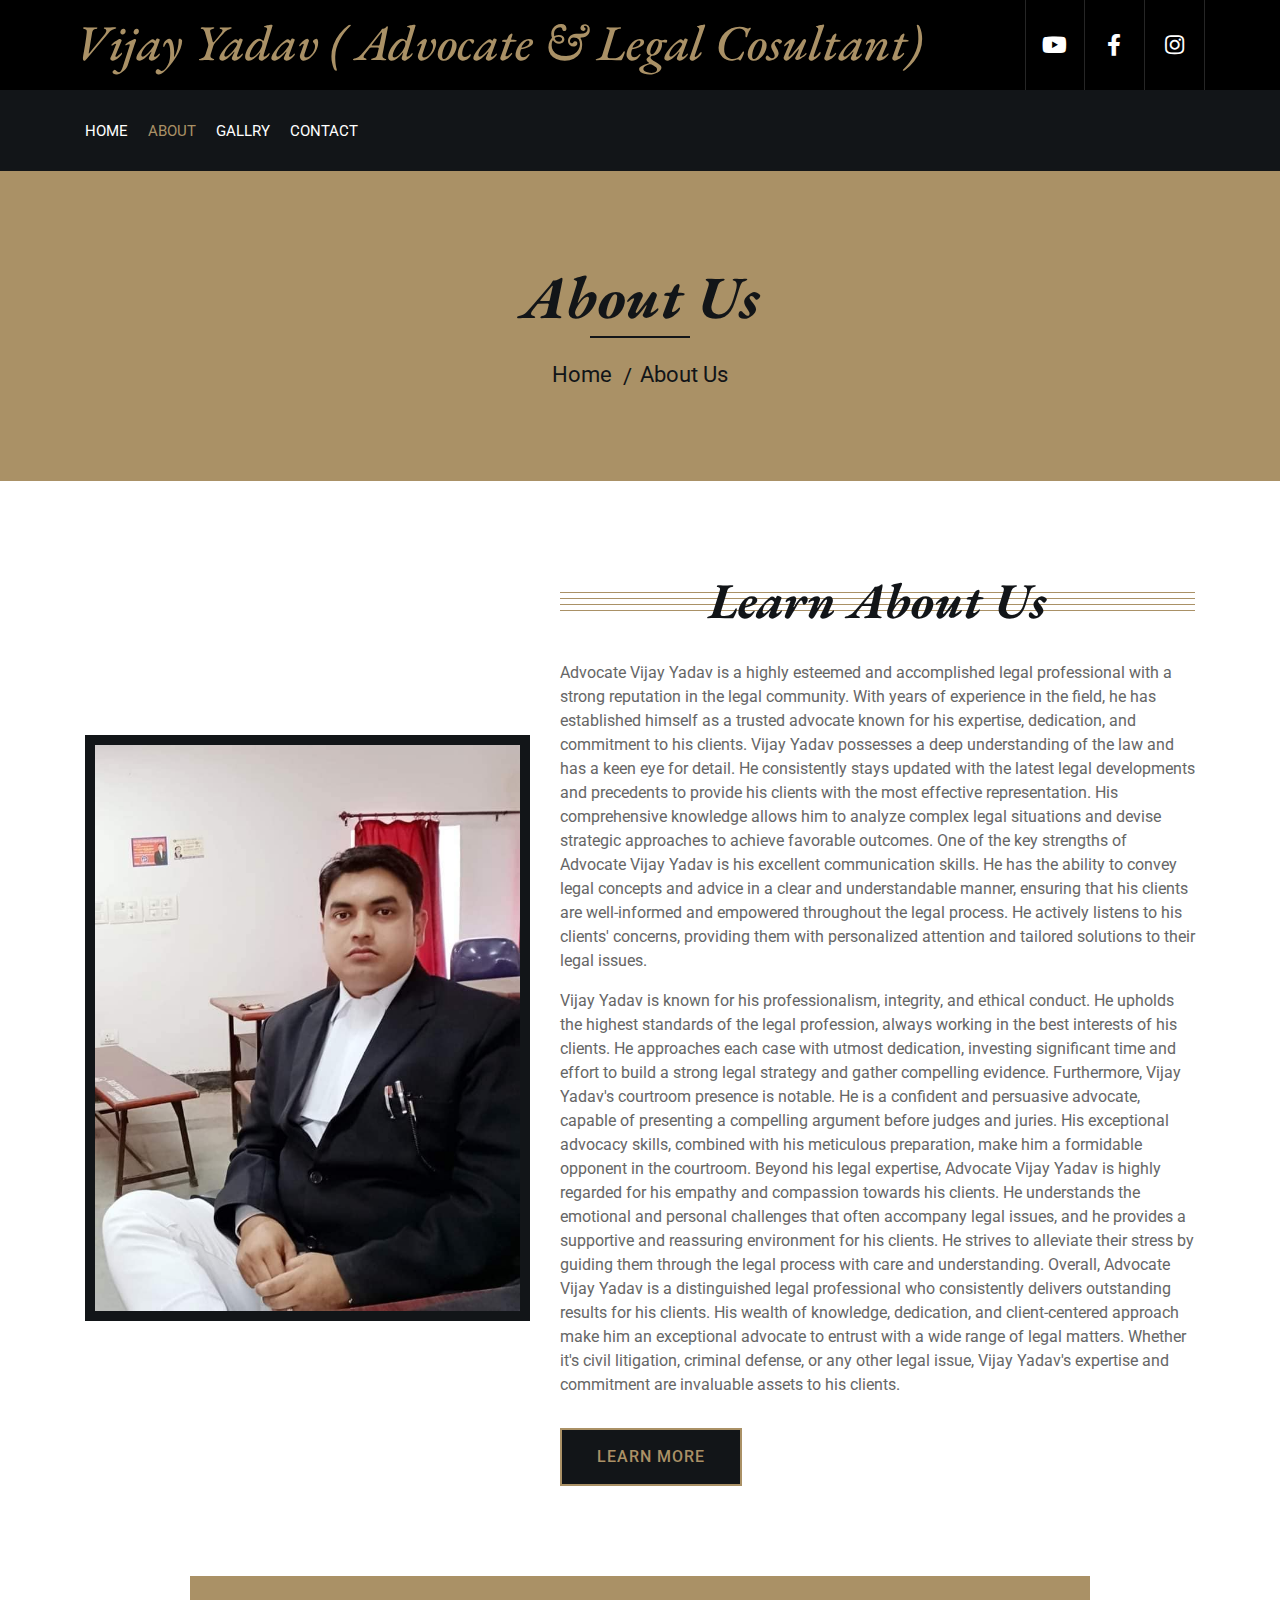
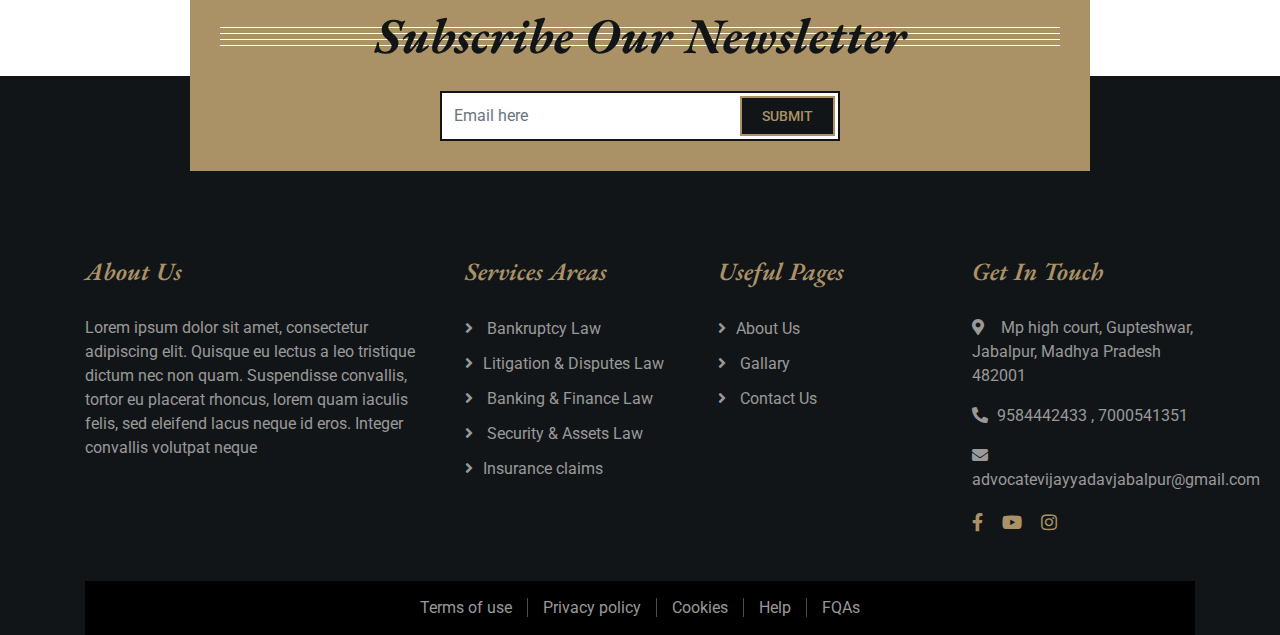
==== commit 9d93048a: "changes" ====
--- a/about.html
+++ b/about.html
@@ -110,9 +110,9 @@
                                 </div> -->
                 <a href="contact.html" class="nav-item nav-link">Contact</a>
               </div>
-              <div class="ml-auto">
+              <!-- <div class="ml-auto">
                 <a class="btn" href="">Get Appointment</a>
-              </div>
+              </div> -->
             </div>
           </nav>
         </div>
